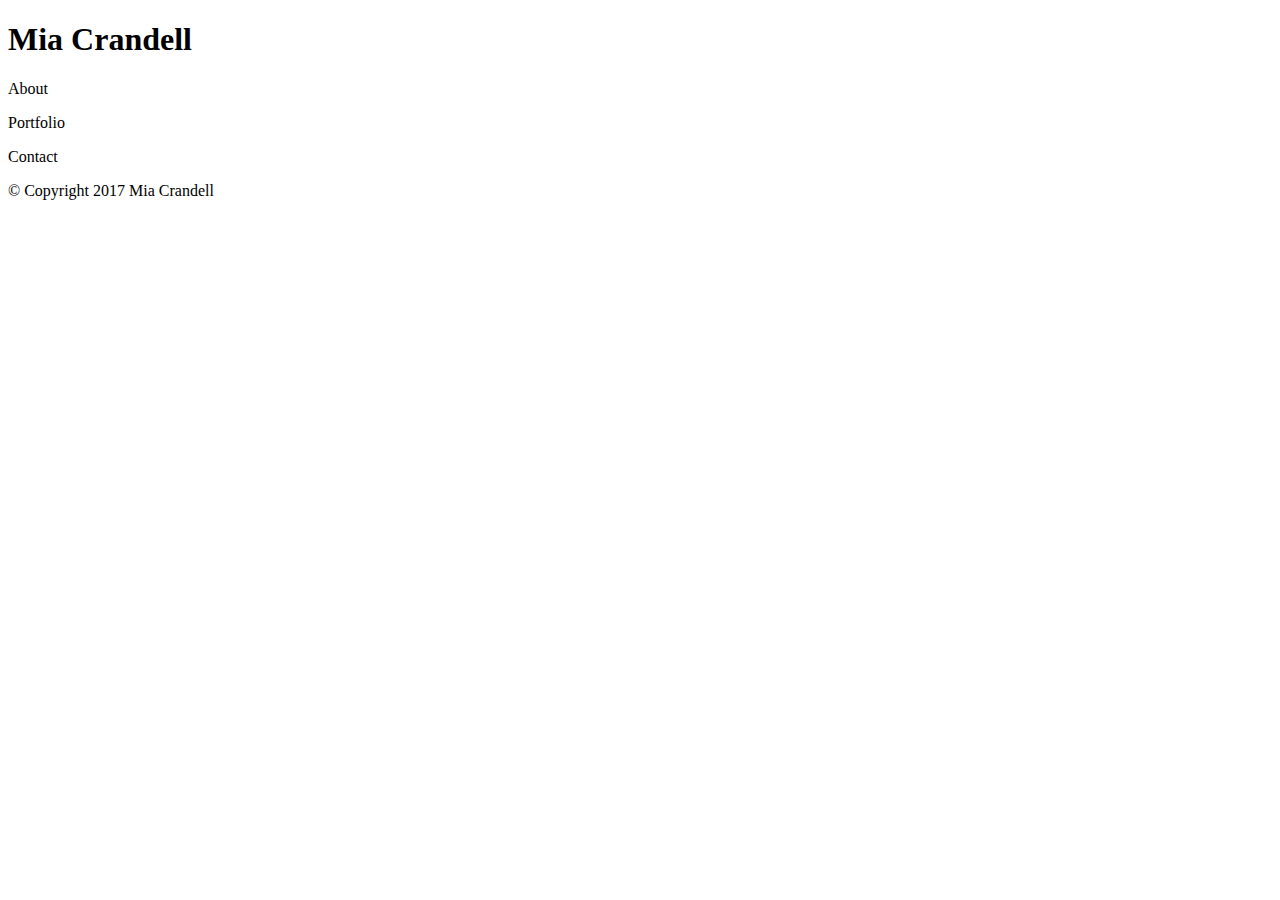
==== contact.html @ f6ae49ed "adding html to portfolio" ====
<!DOCTYPE html>
<html lang="en-us">
<head>
  <meta charset="UTF-8">
  <title>Contact</title>
</head>
<body>
  <header>
    <h1 class="name">Mia Crandell</h1>
    <p>About</p>
    <p>Portfolio</p>
    <P>Contact</P>
  </header>
  
  <footer>
    <p>&copy; Copyright 2017 Mia Crandell</p>
  </footer>
</body>
</html>
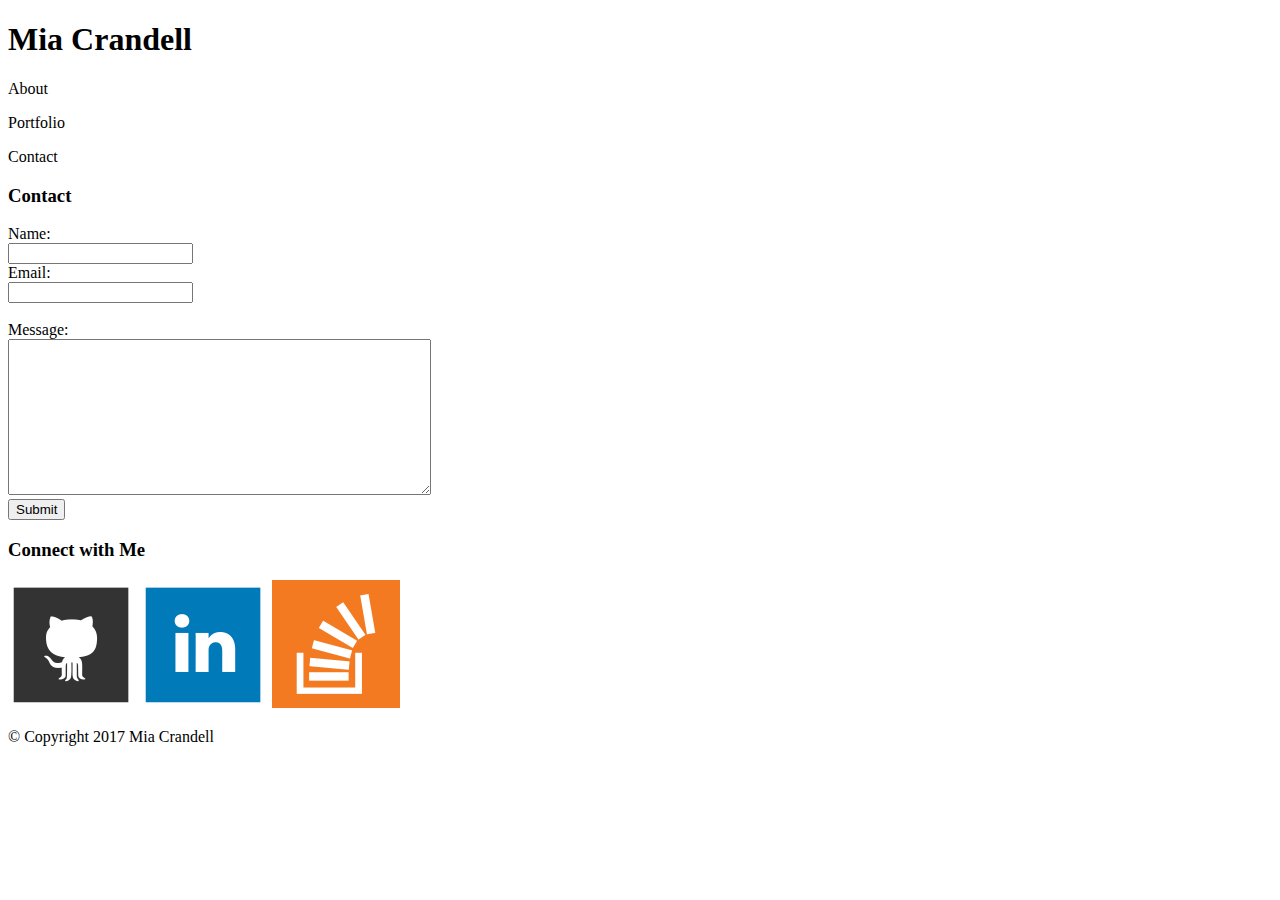
==== commit a4f4eab3: "adding html to contact" ====
--- a/contact.html
+++ b/contact.html
@@ -11,7 +11,26 @@
     <p>Portfolio</p>
     <P>Contact</P>
   </header>
-  
+  <div class="contactBox">
+    <h3>Contact</h3>
+      <form>
+        Name:<br/>
+        <input type="text" name="name"><br/>
+        Email:<br/>
+        <input type="text" name="email"><br/>
+      </form>
+    <br/>
+      Message: <br/>
+      <textarea rows="10" cols="50" name="message" form="usrform"></textarea>
+      <br/>
+      <button type="submit" form="form1" value="Submit">Submit</button>
+  </div>
+  <div class="connectMe">
+    <h3>Connect with Me</h3>
+    <img src="./assets/images/github.png" alt="github icon">
+    <img src="./assets/images/linkedin.png" alt="linkedin icon">
+    <img src="./assets/images/stackoverflow.png" alt="stackoverflow icon">
+  </div>
   <footer>
     <p>&copy; Copyright 2017 Mia Crandell</p>
   </footer>
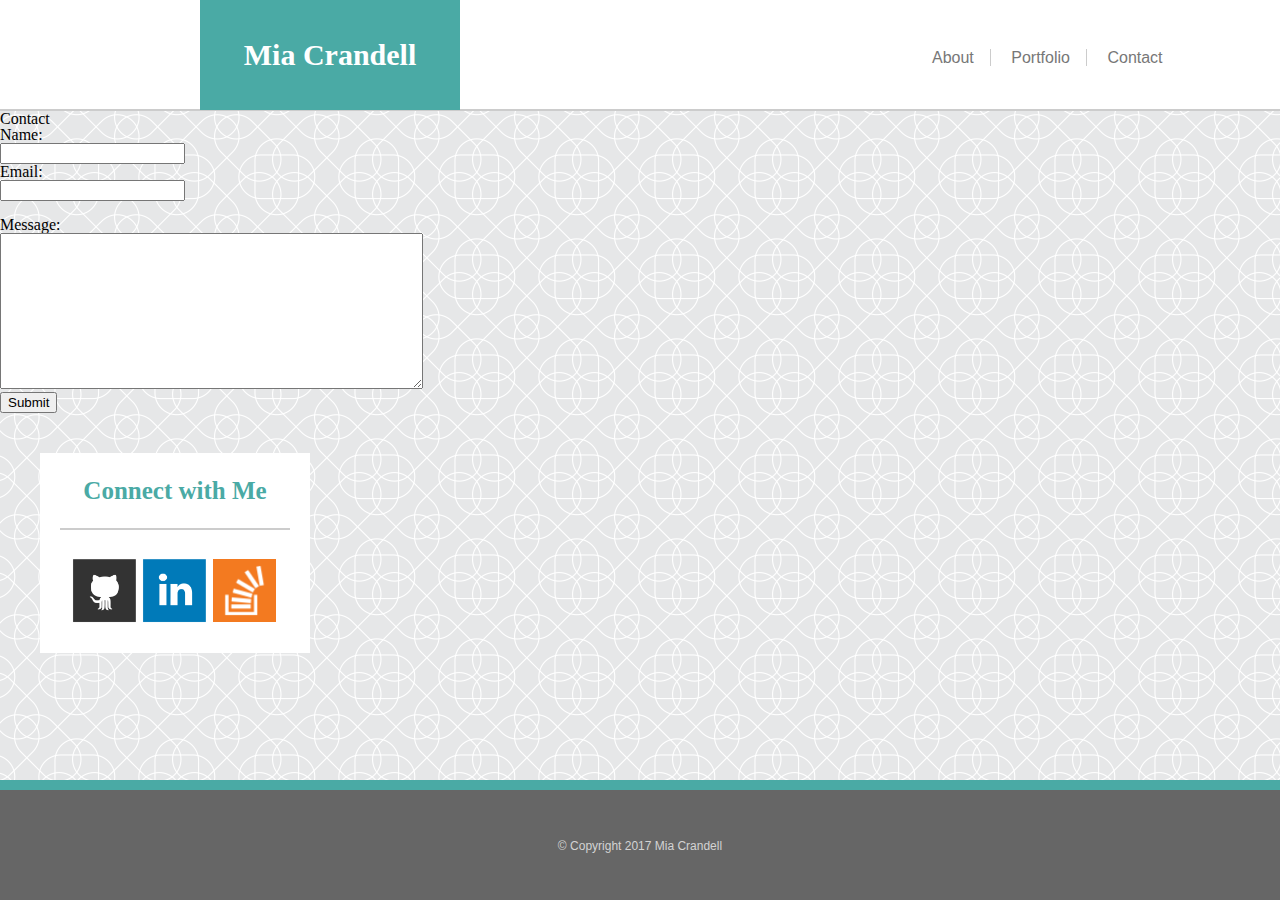
==== commit fa938bde: "add css to index" ====
--- a/contact.html
+++ b/contact.html
@@ -3,17 +3,21 @@
 <head>
   <meta charset="UTF-8">
   <title>Contact</title>
+  <link rel="stylesheet" type="text/css" href="./assets/css/style.css">
+  <link rel="stylesheet" type="text/css" href="./assets/css/reset.css">
 </head>
 <body>
-  <header>
+  <header class="header">
     <h1 class="name">Mia Crandell</h1>
-    <p>About</p>
-    <p>Portfolio</p>
-    <P>Contact</P>
+    <ul class="navBar">
+      <li id="about"><a href="./index.html">About</a></li>
+      <li id="portfolio"><a href="./portfolio.html">Portfolio</a></li>
+      <li><a href="./contact.html">Contact</a></li>
+    </ul>
   </header>
   <div class="contactBox">
     <h3>Contact</h3>
-      <form>
+      <form name="information">
         Name:<br/>
         <input type="text" name="name"><br/>
         Email:<br/>
@@ -21,17 +25,17 @@
       </form>
     <br/>
       Message: <br/>
-      <textarea rows="10" cols="50" name="message" form="usrform"></textarea>
+      <textarea rows="10" cols="50" name="message"></textarea>
       <br/>
-      <button type="submit" form="form1" value="Submit">Submit</button>
+      <button type="submit" name="submit1" value="Submit">Submit</button>
   </div>
   <div class="connectMe">
-    <h3>Connect with Me</h3>
-    <img src="./assets/images/github.png" alt="github icon">
-    <img src="./assets/images/linkedin.png" alt="linkedin icon">
-    <img src="./assets/images/stackoverflow.png" alt="stackoverflow icon">
+    <h3 class="connectTitle">Connect with Me</h3>
+    <a href="https://github.com/eggobiggie" target="_blank"><img src="./assets/images/github.png" alt="github icon" id="github" class="icons"></a>
+    <a href="https://www.linkedin.com/in/mia-crandell-06a84b127/" target="_blank"><img src="./assets/images/linkedin.png" alt="linkedin icon" id="linkedin" class="icons"></a>
+    <a href="https://stackoverflow.com/users/8474474/mia-crandell" target="_blank"><img src="./assets/images/stackoverflow.png" alt="stackoverflow icon" id="stack" class="icons"></a>
   </div>
-  <footer>
+  <footer class="footer">
     <p>&copy; Copyright 2017 Mia Crandell</p>
   </footer>
 </body>
--- a/assets/css/style.css
+++ b/assets/css/style.css
@@ -0,0 +1,155 @@
+body {
+  background-image: url("../images/intersection.png");
+}
+
+.header {
+  border-bottom: 2px solid #cccccc;
+  height: 109px;
+  width: 100%;
+  background-color: #ffffff;
+}
+
+/* Index Page/About me */
+
+.name,
+.aboutTitle,
+.connectMe {
+  font-family: 'Georgia', Times, Times New Roman, serif;
+  font-weight: bold;
+}
+
+.name {
+  background-color: #4aaaa5;
+  color: #ffffff;
+  padding: 40px 20px;
+  width: 220px;
+  text-align: center;
+  font-size: 30px;
+  margin-left: 200px;
+}
+
+.navBar {
+  font-family: 'Arial', 'Helvetica Neue', Helvetica, sans-serif;
+  float: left;
+  margin-top: -60px;
+  margin-left: 916px;
+}
+
+li {
+  display: inline;
+}
+
+li a {
+  text-decoration: none;
+  color: #777777;
+  text-align: center;
+  padding: 14px 16px;
+}
+
+#about, #portfolio {
+  border-right: 1px solid #cccccc;
+}
+
+.aboutMe {
+  width: 650px;
+  height: 490px;
+  background-color: #ffffff;
+  margin-top: 40px;
+  margin-left: 200px;
+  font-family: 'Arial', 'Helvetica Neue', Helvetica, sans-serif;
+  float: left;
+}
+
+.aboutTitle {
+  color: #4aaaa5;
+  font-size: 30px;
+  padding-top: 20px;
+  padding-bottom: 20px;
+  margin-left: 20px;
+  margin-right: 20px;
+  border-bottom: 2px solid #cccccc;
+}
+
+#mia {
+  height: 200px;
+  width: 205px;
+  margin-top: 30px;
+  margin-left: 20px;
+  margin-right: 20px;
+  float: left;
+}
+
+#description {
+  line-height: 2;
+  padding: 21px;
+  color: #777777;
+}
+
+/*Contact me page*/
+
+.contactBox {
+
+}
+
+.connectMe {
+  background-color: #ffffff;
+  width: 270px;
+  height: 200px;
+  float: left;
+  margin-top: 40px;
+  margin-right: 80px;
+  margin-left: 40px;
+}
+
+.connectTitle {
+  color: #4aaaa5;
+  font-size: 25px;
+  padding-top: 25px;
+  padding-bottom: 25px;
+  margin-left: 20px;
+  margin-right: 20px;
+  text-align: center;
+  border-bottom: 2px solid #cccccc;
+}
+
+#github,
+#linkedin {
+  height: 70px;
+  width: 70px;
+}
+
+#github {
+  float: left;
+  margin-top: 25px;
+  margin-left: 30px;
+}
+
+#linkedin {
+  float: left;
+  margin-top: 25px;
+}
+
+#stack {
+  height: 63px;
+  float: left;
+  margin-top: 29px;
+  margin-left: 3px;
+}
+
+
+
+
+.footer {
+  border-top: 10px solid #4aaaa5;
+  height: 60px;
+  width: 100%;
+  background-color: #666666;
+  font-family: 'Arial', 'Helvetica Neue', Helvetica, sans-serif;
+  font-size: 12px;
+  color: #D3D3D3;
+  padding-top: 50px;
+  clear: both;
+  text-align: center;
+  position: fixed;
+  bottom: 0;
+}
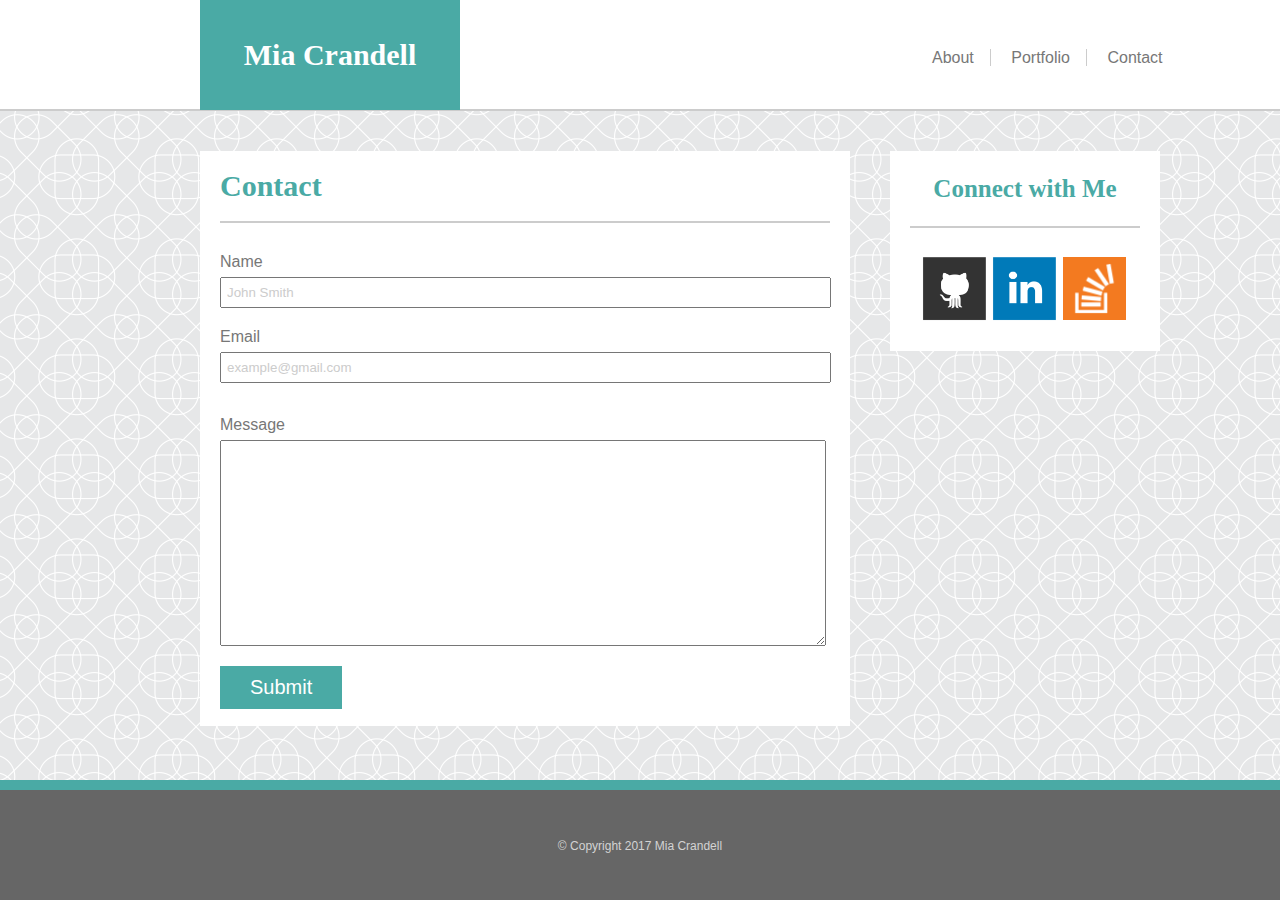
==== commit d745317e: "add css to contact page" ====
--- a/contact.html
+++ b/contact.html
@@ -16,18 +16,20 @@
     </ul>
   </header>
   <div class="contactBox">
-    <h3>Contact</h3>
-      <form name="information">
-        Name:<br/>
-        <input type="text" name="name"><br/>
-        Email:<br/>
-        <input type="text" name="email"><br/>
-      </form>
-    <br/>
-      Message: <br/>
-      <textarea rows="10" cols="50" name="message"></textarea>
-      <br/>
-      <button type="submit" name="submit1" value="Submit">Submit</button>
+    <h3 class="contactText">Contact</h3>
+      <div class="contactInfo">
+        <form name="information">
+          Name <br/>
+          <input type="text" name="name" value="John Smith" class="inputInfo"><br/>
+          Email <br/>
+          <input type="text" name="email" value="example@gmail.com" class="inputInfo" id="emailInput"><br/>
+        </form>
+        <br/>
+        Message <br/>
+        <textarea rows="10" cols="50" name="message" class="messageArea"></textarea>
+        <br/>
+        <button type="submit" name="submit1" value="Submit" class="submitButton">Submit</button>
+      </div>
   </div>
   <div class="connectMe">
     <h3 class="connectTitle">Connect with Me</h3>
--- a/assets/css/style.css
+++ b/assets/css/style.css
@@ -13,7 +13,8 @@
 
 .name,
 .aboutTitle,
-.connectMe {
+.connectMe,
+.contactText {
   font-family: 'Georgia', Times, Times New Roman, serif;
   font-weight: bold;
 }
@@ -60,7 +61,8 @@
   float: left;
 }
 
-.aboutTitle {
+.aboutTitle,
+.contactText {
   color: #4aaaa5;
   font-size: 30px;
   padding-top: 20px;
@@ -88,8 +90,49 @@
 /*Contact me page*/
 
 .contactBox {
+  width: 650px;
+  height: 575px;
+  background-color: #ffffff;
+  margin-top: 40px;
+  margin-left: 200px;
+  font-family: 'Arial', 'Helvetica Neue', Helvetica, sans-serif;
+  float: left;
+}
 
+.contactInfo {
+  margin-top: 25px;
+  margin-left: 20px;
+  line-height: 1.8;
+  color: #777777;
 }
+
+.inputInfo {
+  width: 600px;
+  height: 25px;
+  padding-left: 5px;
+  margin-bottom: 15px;
+  color: #cccccc;
+}
+
+#emailInput {
+  margin-bottom: 0;
+}
+
+.messageArea {
+  width: 600px;
+  height: 200px;
+  margin-bottom: 10px;
+}
+
+.submitButton {
+  background-color: #4aaaa5;
+  border: none;
+  color: #ffffff;
+  padding: 10px 30px;
+  font-size: 20px;
+}
+
+/*Connect with Me box*/
 
 .connectMe {
   background-color: #ffffff;
@@ -136,9 +179,6 @@
   margin-left: 3px;
 }
 
-
-
-
 .footer {
   border-top: 10px solid #4aaaa5;
   height: 60px;
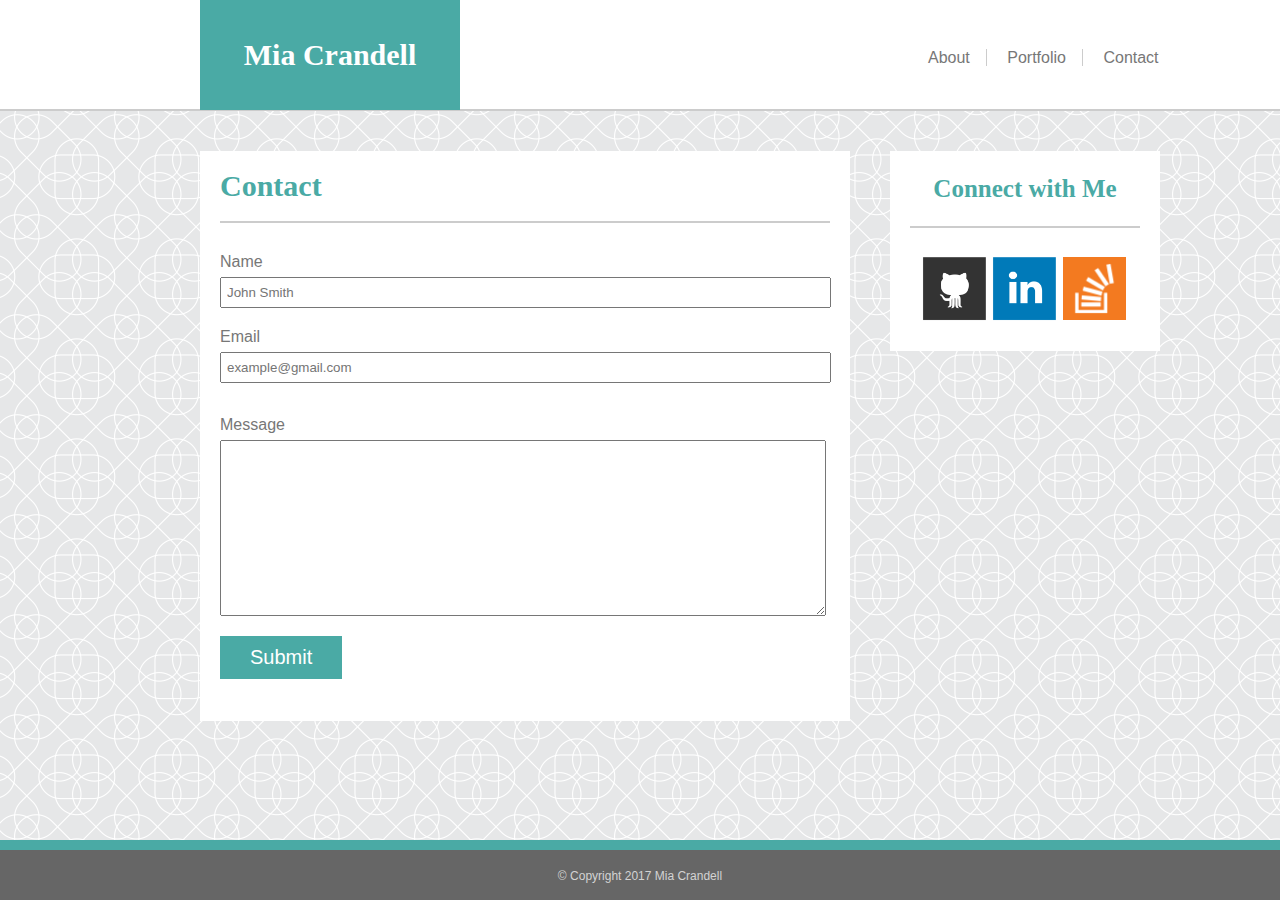
==== commit 1b7a3f1b: "Add CSS and About Me" ====
--- a/contact.html
+++ b/contact.html
@@ -3,12 +3,12 @@
 <head>
   <meta charset="UTF-8">
   <title>Contact</title>
+  <link rel="stylesheet" type="text/css" href="./assets/css/reset.css">
   <link rel="stylesheet" type="text/css" href="./assets/css/style.css">
-  <link rel="stylesheet" type="text/css" href="./assets/css/reset.css">
 </head>
 <body>
-  <header class="header">
-    <h1 class="name">Mia Crandell</h1>
+  <header id="header">
+    <h1 id="name">Mia Crandell</h1>
     <ul class="navBar">
       <li id="about"><a href="./index.html">About</a></li>
       <li id="portfolio"><a href="./portfolio.html">Portfolio</a></li>
@@ -16,13 +16,13 @@
     </ul>
   </header>
   <div class="contactBox">
-    <h3 class="contactText">Contact</h3>
+    <h3 class="title">Contact</h3>
       <div class="contactInfo">
         <form name="information">
           Name <br/>
-          <input type="text" name="name" value="John Smith" class="inputInfo"><br/>
+          <input type="text" name="name" placeholder="John Smith" class="inputInfo"><br/>
           Email <br/>
-          <input type="text" name="email" value="example@gmail.com" class="inputInfo" id="emailInput"><br/>
+          <input type="text" name="email" placeholder="example@gmail.com" class="inputInfo" id="emailInput"><br/>
         </form>
         <br/>
         Message <br/>
@@ -37,7 +37,7 @@
     <a href="https://www.linkedin.com/in/mia-crandell-06a84b127/" target="_blank"><img src="./assets/images/linkedin.png" alt="linkedin icon" id="linkedin" class="icons"></a>
     <a href="https://stackoverflow.com/users/8474474/mia-crandell" target="_blank"><img src="./assets/images/stackoverflow.png" alt="stackoverflow icon" id="stack" class="icons"></a>
   </div>
-  <footer class="footer">
+  <footer id="footer">
     <p>&copy; Copyright 2017 Mia Crandell</p>
   </footer>
 </body>
--- a/assets/css/style.css
+++ b/assets/css/style.css
@@ -2,24 +2,23 @@
   background-image: url("../images/intersection.png");
 }
 
-.header {
+#header {
   border-bottom: 2px solid #cccccc;
   height: 109px;
   width: 100%;
   background-color: #ffffff;
 }
 
-/* Index Page/About me */
-
-.name,
-.aboutTitle,
-.connectMe,
-.contactText {
+/* About Me Index Page */
+
+#name,
+.title,
+.connectMe {
   font-family: 'Georgia', Times, Times New Roman, serif;
   font-weight: bold;
 }
 
-.name {
+#name {
   background-color: #4aaaa5;
   color: #ffffff;
   padding: 40px 20px;
@@ -30,10 +29,11 @@
 }
 
 .navBar {
-  font-family: 'Arial', 'Helvetica Neue', Helvetica, sans-serif;
-  float: left;
+  list-style-type: none;
+  font-family: 'Arial', 'Helvetica Neue', Helvetica, sans-serif;
+  position: absolute;
+  left: 912px;
   margin-top: -60px;
-  margin-left: 916px;
 }
 
 li {
@@ -51,18 +51,21 @@
   border-right: 1px solid #cccccc;
 }
 
+a:hover {
+  color: #4aaaa5;
+}
+
 .aboutMe {
   width: 650px;
-  height: 490px;
-  background-color: #ffffff;
-  margin-top: 40px;
-  margin-left: 200px;
-  font-family: 'Arial', 'Helvetica Neue', Helvetica, sans-serif;
-  float: left;
-}
-
-.aboutTitle,
-.contactText {
+  height: 440px;
+  background-color: #ffffff;
+  margin-top: 40px;
+  margin-left: 200px;
+  font-family: 'Arial', 'Helvetica Neue', Helvetica, sans-serif;
+  float: left;
+}
+
+.title {
   color: #4aaaa5;
   font-size: 30px;
   padding-top: 20px;
@@ -91,7 +94,7 @@
 
 .contactBox {
   width: 650px;
-  height: 575px;
+  height: 570px;
   background-color: #ffffff;
   margin-top: 40px;
   margin-left: 200px;
@@ -111,7 +114,6 @@
   height: 25px;
   padding-left: 5px;
   margin-bottom: 15px;
-  color: #cccccc;
 }
 
 #emailInput {
@@ -120,7 +122,7 @@
 
 .messageArea {
   width: 600px;
-  height: 200px;
+  height: 170px;
   margin-bottom: 10px;
 }
 
@@ -132,16 +134,51 @@
   font-size: 20px;
 }
 
+/*Portfolio Page*/
+
+.portfolioBox {
+  width: 650px;
+  height: 850px;
+  background-color: #ffffff;
+  margin-top: 40px;
+  margin-bottom: 40px;
+  margin-left: 200px;
+  font-family: 'Arial', 'Helvetica Neue', Helvetica, sans-serif;
+  float: left;
+}
+
+.portfolioImage {
+  float: left;
+  height: 200px;
+  width: 270px;
+  margin: 25px;
+}
+
+.boxText {
+  float: left;
+  width: 270px;
+  height: 40px;
+  padding-top: 20px;
+  margin-top: 155px;
+  margin-left: -295px;
+  background-color: #4aaaa5;
+  font-family: 'Georgia', Times, Times New Roman, serif;
+  font-size: 20px;
+  color: #ffffff;
+  text-align: center;
+  z-index: 1;
+}
+
 /*Connect with Me box*/
 
 .connectMe {
   background-color: #ffffff;
   width: 270px;
   height: 200px;
-  float: left;
+  position: absolute;
   margin-top: 40px;
   margin-right: 80px;
-  margin-left: 40px;
+  margin-left: 890px;
 }
 
 .connectTitle {
@@ -179,15 +216,23 @@
   margin-left: 3px;
 }
 
-.footer {
+.icons:hover {
+  -ms-transform: rotate(-10deg);
+  -webkit-transform: rotate(-10deg);
+  -moz-transform: rotate(-10deg);
+  -o-transform: rotate(-10deg);
+  transform: rotate(-10deg);
+}
+
+#footer {
   border-top: 10px solid #4aaaa5;
-  height: 60px;
+  height: 30px;
   width: 100%;
   background-color: #666666;
   font-family: 'Arial', 'Helvetica Neue', Helvetica, sans-serif;
   font-size: 12px;
   color: #D3D3D3;
-  padding-top: 50px;
+  padding-top: 20px;
   clear: both;
   text-align: center;
   position: fixed;
